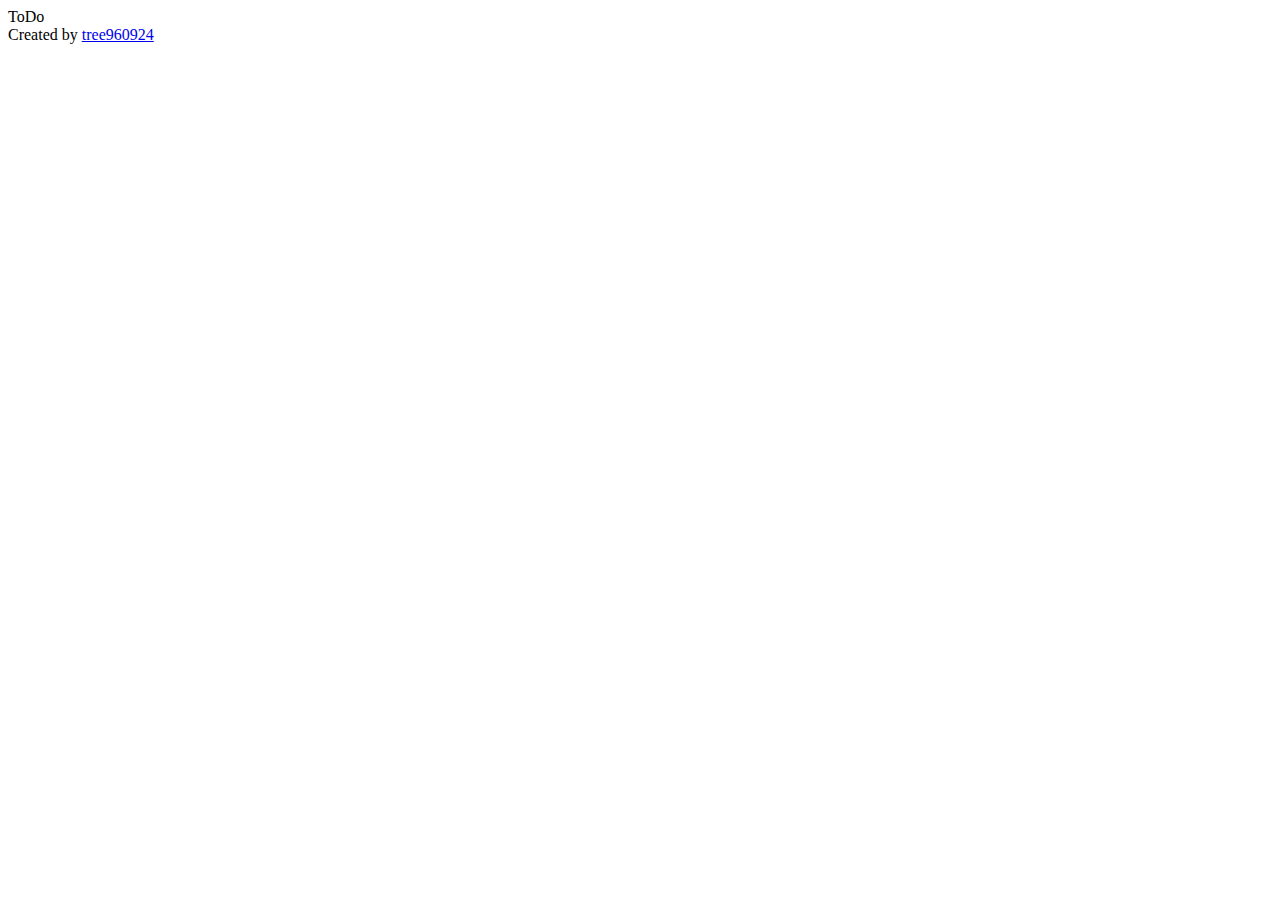
==== docs/index.html @ dc980043 "git page 설정 커밋" ====
<!DOCTYPE html>
<html lang="ko">
<head>
    <meta charset="UTF-8">
    <meta http-equiv="X-UA-Compatible" content="IE=edge">
    <meta name="viewport" content="width=device-width, initial-scale=1.0">
    <link rel='stylesheet' href='/myStyle.css'>
    <title>ToDo</title>
</head>
<body>
    <header>ToDo</header>
    <main class ="app"></main>
    <footer>Created by <a href="#">tree960924</a></footer>
    <script src="/script/App.js" type="module"></script>
</body>
</html>
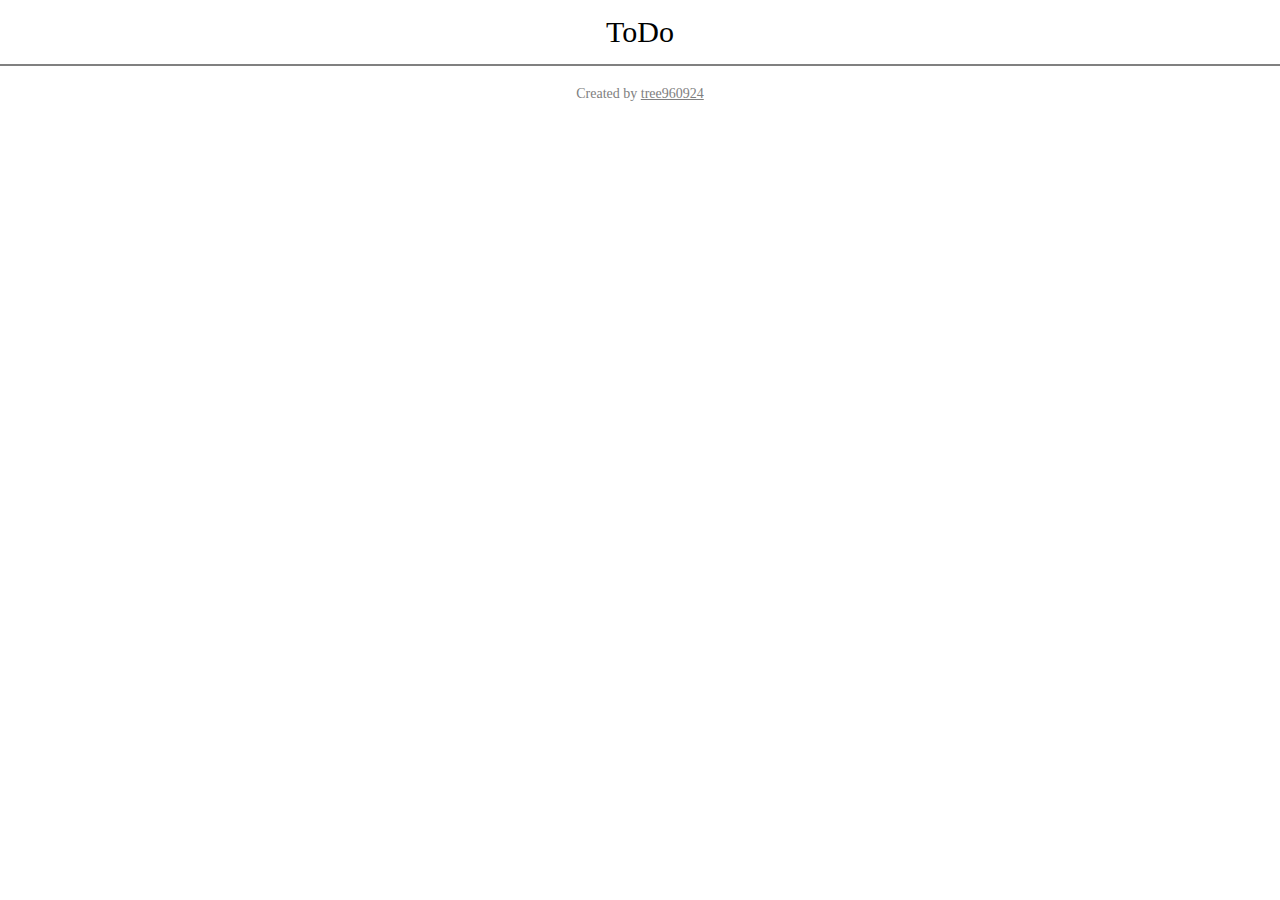
==== commit 62142ba5: "github page" ====
--- a/docs/index.html
+++ b/docs/index.html
@@ -4,13 +4,13 @@
     <meta charset="UTF-8">
     <meta http-equiv="X-UA-Compatible" content="IE=edge">
     <meta name="viewport" content="width=device-width, initial-scale=1.0">
-    <link rel='stylesheet' href='/myStyle.css'>
+    <link rel='stylesheet' href='myStyle.css'>
     <title>ToDo</title>
 </head>
 <body>
     <header>ToDo</header>
     <main class ="app"></main>
     <footer>Created by <a href="#">tree960924</a></footer>
-    <script src="/script/App.js" type="module"></script>
+    <script src="src/App.js" type="module"></script>
 </body>
 </html>--- a/docs/myStyle.css
+++ b/docs/myStyle.css
@@ -0,0 +1,252 @@
+html, body{
+    margin: 0px;
+    font-size: 16px;
+}
+
+header{
+    text-align: center;
+    font-size: 30px;
+    padding-top: 15px;
+    padding-bottom: 15px;
+    border-bottom: 1px gray solid;
+}
+
+
+footer{
+    font-size: 14px;
+    color: gray;
+    padding : 20px 0px;
+    text-align: center;
+    border-top: 1px solid gray;
+}
+
+footer a{
+    color: gray;
+}
+
+.btn{
+    border: 1px cadetblue solid;
+    color: cadetblue;
+    background-color: white;
+    transition: all 0.3s;
+    font-size: 14px;
+    padding: 5px;
+}
+
+.btn:hover, .btn:focus{
+    border:1px solid transparent;
+    color: white;
+    background-color: cadetblue;
+}
+
+.toggleBtn[toggled]{
+    border:1px solid transparent;
+    color: white;
+    background-color: cadetblue;
+}
+
+.btn:focus{
+    outline: none;
+}
+
+.todo_container{
+    display: grid;
+    grid-template-columns: 1fr 1fr;
+    grid-template-rows: 350px 1fr;
+    grid-template-areas: 
+        "todo_list_view memo_view"
+        "todo_input todo_input";
+    margin: 10px 40px;
+}
+
+.todo_list_view{
+    grid-area: todo_list_view;
+}
+
+.stateBtns{
+    margin: 10px;
+    display: flex;
+    justify-content: space-evenly;
+    
+}
+
+.stateBtns button{
+    flex-basis: 30%;
+}
+
+.todo_list{
+    list-style: none;
+    padding: 0px;
+    margin: 10px;
+    overflow: scroll;
+}
+
+.todo_list li{
+    display:flex;
+    align-items: center;
+    justify-content: space-between;
+    border-bottom:1px cadetblue solid;
+    padding: 10px 20px;
+    transition-property: background-color;
+    transition-duration: 0.3s;
+}
+
+.todo_list li:last-child{
+    border: none;
+}
+
+.todo_list li[selected]{
+    background-color:cadetblue;
+}
+
+.todo_list input:checked ~ label{
+    text-decoration: line-through;
+    color: gray;
+}
+
+.todo_list label{
+    cursor:pointer;
+}
+
+.memo_view{
+    grid-area: memo_view;
+    margin: 10px;
+    padding: 10px;
+    border: 1px black solid;
+}
+
+.todo_input{
+    grid-area: todo_input;
+    margin: 10px;
+    position: relative;
+}
+
+.input_group{
+    position: relative;
+    margin-top: 20px;
+    margin-bottom: 20px;
+}
+
+.input_group input{
+    display: block;
+    box-sizing: border-box;
+    padding: 10px 5px;
+    border: none;
+    border-bottom: 1px solid black;
+    font-size: 18px;
+    width: 300px;
+}
+
+.input_group input:focus{
+    outline: none;
+    border-bottom: 1px solid cadetblue;
+}
+
+.input_group input:valid{
+    border-bottom: 1px solid cadetblue;
+}
+
+.input_group .bar{
+    position: relative;
+    display: block;
+    width: 300px;
+}
+
+.input_group .bar::before, .input_group .bar::after{
+    content: '';
+    height: 1px;
+    width: 0;
+    position: absolute;
+    background-color: cadetblue;
+    transition: all 0.3s;
+}
+
+.input_group .bar::before{
+    left:50%;
+}
+
+.input_group .bar::after{
+    right:50%;
+}
+
+.input_group input:focus ~ .bar::before, 
+.input_group input:focus ~ .bar::after, 
+.input_group input:valid ~ .bar::before,
+.input_group input:valid ~ .bar::after{
+    width: 50%;
+} 
+
+.input_group label{
+    position: absolute;
+    top:4px;
+    left:3px;
+    font-size: 18px;
+    color: #999;
+    transition: all 0.3s;
+}
+
+.input_group input:focus ~ label, .input_group input:valid ~ label{
+    top:-20px;
+    font-size: 14px;
+    color:cadetblue;
+}
+
+.todo_input .btn_add{
+    display: block;
+    position: absolute;
+    float: right;
+    top:20px;
+    right: 0px;
+    width: 200px;
+    height: 42px;
+}
+
+.todo_input textarea{
+    width: 100%;
+    height: 200px;
+    resize: none;
+    font-size: 18px;
+    padding: 10px;
+    border: 1px solid black;
+    box-sizing: border-box;
+    transition: all 0.3s;
+}
+
+.todo_input textarea:focus{
+    outline: none;
+    border: 1px solid cadetblue;
+}
+
+.img_btn{
+    position: relative;
+    background-color: transparent;
+    border: none;
+    cursor: pointer;
+    display: inline-block;
+    height: 16px;
+    width: 16px;
+}
+
+.del_btn{
+    background-image:url('trash_can.svg');
+    background-size: contain;
+}
+
+
+.chk_btn{
+    display: inline-block;
+}
+
+.btn_group > *{
+    margin-left:5px;
+    margin-right: 5px;
+}
+
+.todo::before{
+    content : '•';
+    color: cadetblue;
+}
+
+.todo_list li[selected] .todo::before{
+    color: white;
+}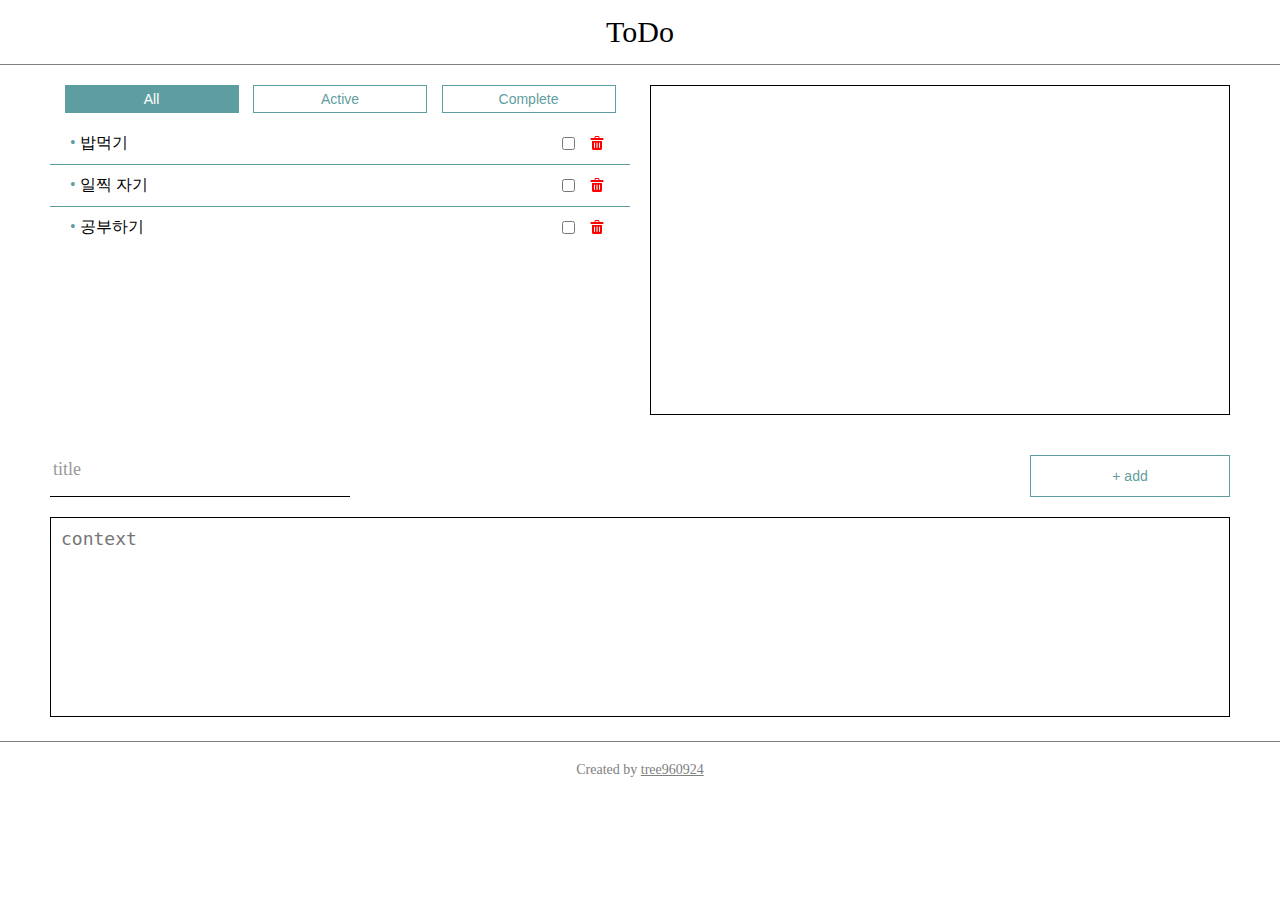
==== commit 578689c7: "github page" ====
--- a/docs/index.html
+++ b/docs/index.html
@@ -11,6 +11,6 @@
     <header>ToDo</header>
     <main class ="app"></main>
     <footer>Created by <a href="#">tree960924</a></footer>
-    <script src="src/App.js" type="module"></script>
+    <script src="script/App.js" type="module"></script>
 </body>
 </html>